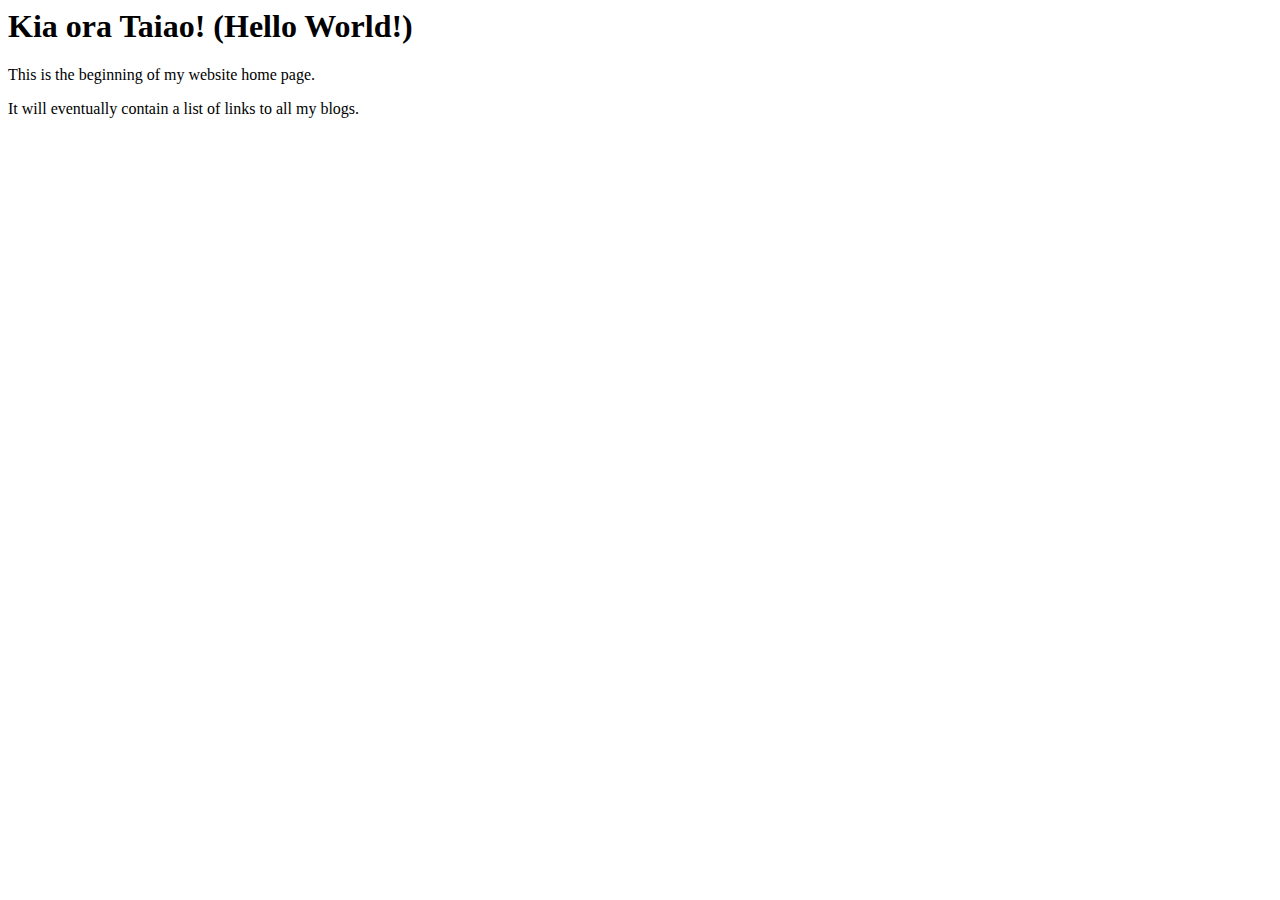
==== index.html @ 84250ab6 "Add index.html" ====
<html>
  <head>
    <title>My blog</title>
  <body>
    <h1>Kia ora Taiao! (Hello World!)</h1> 
    <p> This is the beginning of my website home page.</p>
    <p> It will eventually contain a list of links to all my blogs. </p>
  </body>
</html>
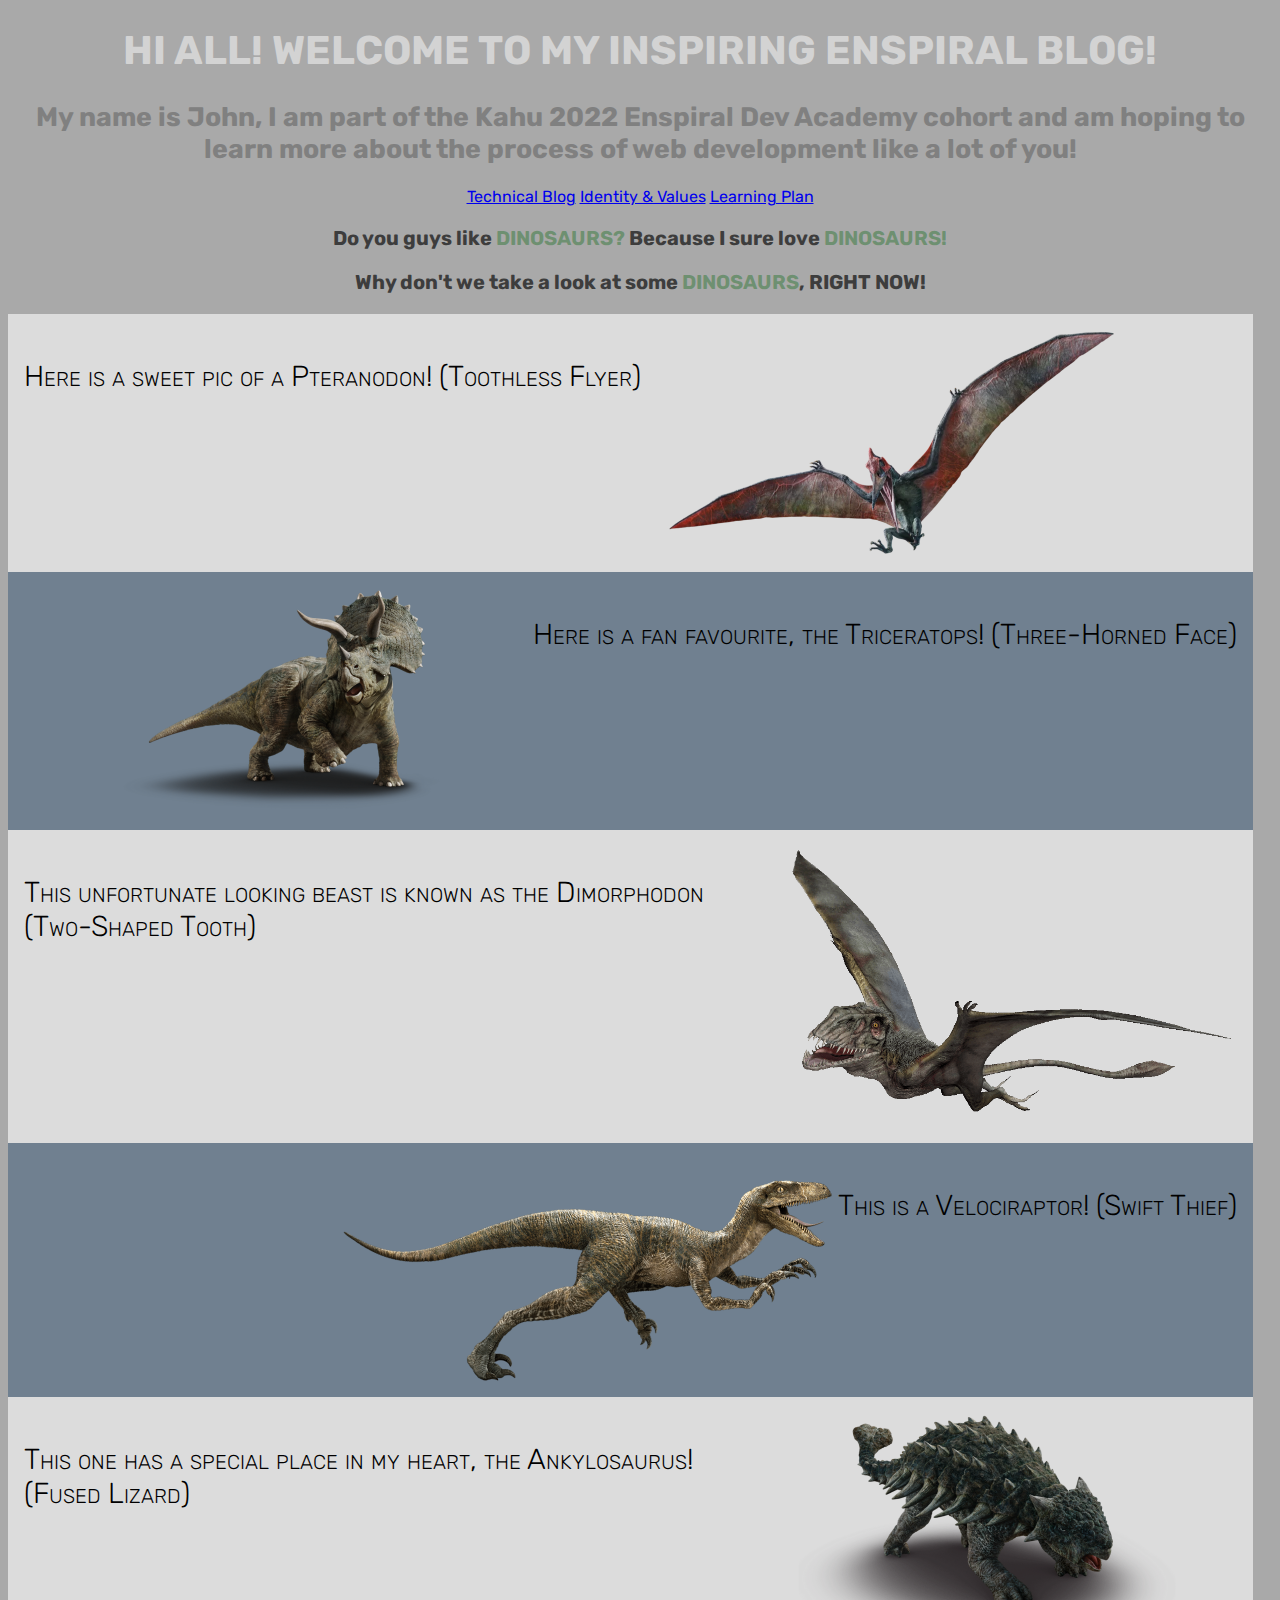
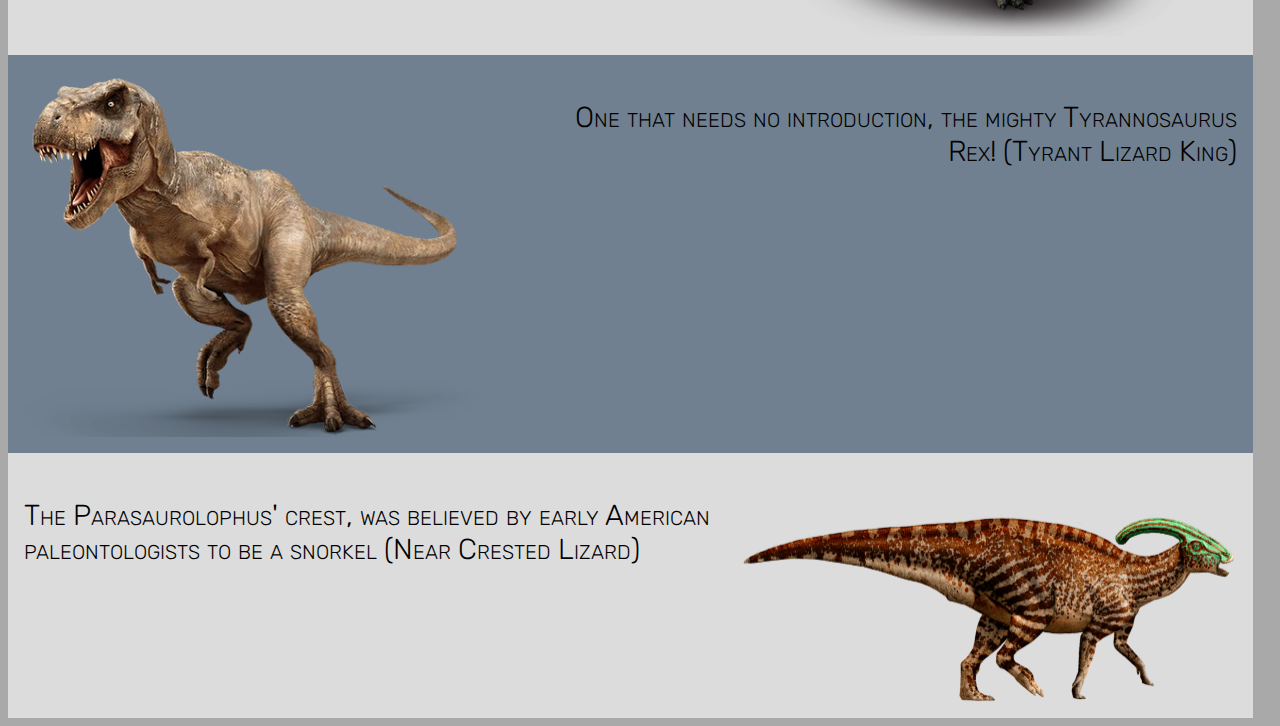
==== commit fd6a3bf2: "Added all repository files" ====
--- a/index.html
+++ b/index.html
@@ -1,9 +1,57 @@
-<html>
+<!DOCTYPE html>
+<html lang="en">
   <head>
-    <title>My blog</title>
+    <title>John's blog</title>
+    <meta charset="UTF-8">
+    <meta name="viewport" content="width=device-width, initial-scale=1.0">
+    <meta http-equiv="X-UA-Compatible" content="ie=edge">
+    <link rel="preconnect" href="https://fonts.googleapis.com">
+    <link rel="preconnect" href="https://fonts.gstatic.com" crossorigin>
+    <link href="https://fonts.googleapis.com/css2?family=Rubik:wght@300;700&display=swap" rel="stylesheet">
+    <link href="styles/main.css" rel="stylesheet" type="text/css">
+  </head>
   <body>
-    <h1>Kia ora Taiao! (Hello World!)</h1> 
-    <p> This is the beginning of my website home page.</p>
-    <p> It will eventually contain a list of links to all my blogs. </p>
+    <h1>Hi All! Welcome to my Inspiring Enspiral Blog!</h1> 
+    <h2>My name is John, I am part of the Kahu 2022 Enspiral Dev Academy cohort and am hoping to learn more about the process of web development like a lot of you!</h2>
+    <a id="name" href="blog/html-css.html">Technical Blog</a>
+    <a id="name" href="blog/identity-values.html">Identity & Values</a>
+    <a id="name" href="blog/learning-plan.html">Learning Plan</a>
+    <h3>Do you guys like <span class="dinos">DINOSAURS?</span> Because I sure love <span class="dinos">DINOSAURS!</span></h3>
+    <h3>Why don't we take a look at some <span class="dinos">DINOSAURS</span>, RIGHT NOW!</h3>
+    
+    <div class="ldinosaur">
+      <P>Here is a sweet pic of a Pteranodon! (Toothless Flyer)</P>
+      <img src="pictures/pteranodon.webp" alt="This is a Pteranodon">
+    </div>
+    
+    <div class="rdinosaur">
+      <P>Here is a fan favourite, the Triceratops! (Three-Horned Face)</P>
+      <img src="pictures/triceratops.png" alt="This is a Triceratops">
+    </div>
+    
+    <div class="ldinosaur">
+      <P>This unfortunate looking beast is known as the Dimorphodon (Two-Shaped Tooth)</P>
+      <img src="pictures/dimorphodon.png" alt="This is a Dimorphodon">
+    </div>
+    
+    <div class="rdinosaur">
+      <P>This is a Velociraptor! (Swift Thief)</P>
+      <img src="pictures/velociraptor.png" alt="This is a Velociraptor">
+    </div>
+    
+    <div class="ldinosaur">
+      <P>This one has a special place in my heart, the Ankylosaurus! (Fused Lizard)</P>
+      <img src="pictures/ankylosaurus.png" alt="This is a Ankylosaurus">
+    </div>
+
+    <div class="rdinosaur">
+      <P>One that needs no introduction, the mighty Tyrannosaurus Rex! (Tyrant Lizard King)</P>
+      <img src="pictures/tyrannosaurus.png" alt="This is a Tyrannosaurus Rex">
+    </div>
+
+    <div class="ldinosaur">
+      <P>The Parasaurolophus' crest, was believed by early American paleontologists to be a snorkel (Near Crested Lizard)</P>
+    <img src="pictures/parasaurolophus.png" alt="This is a Parasaurolophus">
+    </div>
   </body>
 </html>
--- a/styles/main.css
+++ b/styles/main.css
@@ -0,0 +1,90 @@
+body {
+    background-color: darkgrey;
+    text-align: center;
+    font-family: 'Rubik', sans-serif;
+}
+h1{
+    font-size: 30pt;
+    color: lightgrey;
+    text-transform: uppercase;
+}
+h2{
+    font-size: 20pt;
+    color: grey;
+}
+h3{
+    font-size: 15pt;
+    color: rgb(61, 61, 61);
+}
+span.dinos {
+    color: rgba(0, 99, 8, 0.356);
+}
+.rdinosaur {
+    background-color: slategray;
+    display: flex;
+    padding: 1rem;
+    flex-direction: row-reverse;
+    width: 96%;
+}
+
+.rdinosaur img {
+    width: 500px;
+}
+
+.rdinosaur p {
+    font: small-caps bold 1.8rem Rubik;
+    text-align: right;
+    font-weight: 300;
+}
+
+.ldinosaur {
+    background-color: gainsboro;
+    display: flex;
+    padding: 1rem;
+    flex-direction: row;
+    width: 96%;
+}
+
+.ldinosaur img {
+    width: 500px;
+}
+
+.ldinosaur p {
+    font: small-caps bold 1.8rem Rubik;
+    text-align: left;
+    font-weight: 300;
+}
+.classpic {
+    display: flex;
+    padding: 2rem;
+    flex-direction: row;
+}
+
+.classpic img {
+    width: 45%;
+    height: 45%;
+    padding:20px;
+}
+.idpic {
+    display: flex;
+    padding: 2rem;
+    flex-direction: row;
+}
+
+.idpic img {
+    width: 45%;
+    height: 45%;
+    padding:20px;
+}
+.alearn {
+    text-align: justify;  
+}
+.hlearn {
+    text-align:justify;
+    background-color: black
+}
+.llearn {
+    text-align: start;
+    font-size: 15pt;
+    color: rgb(61, 61, 61);  
+}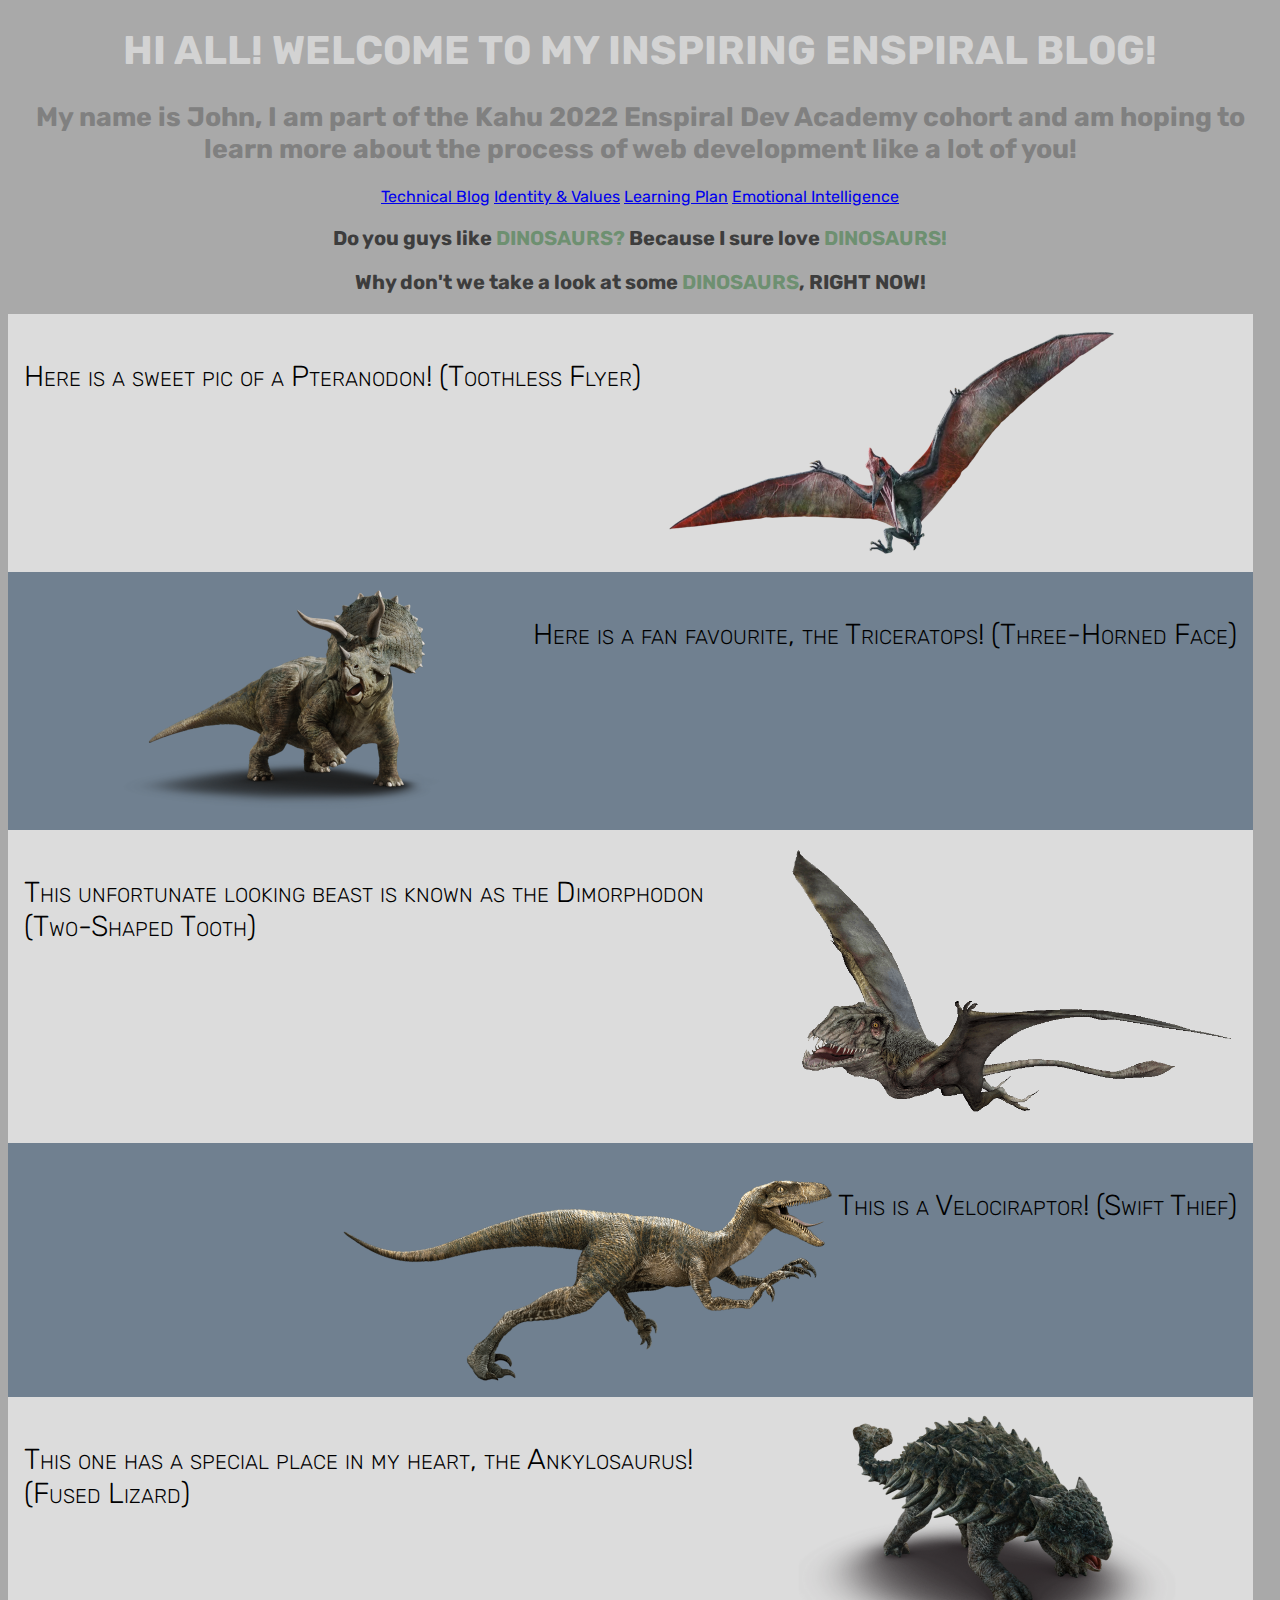
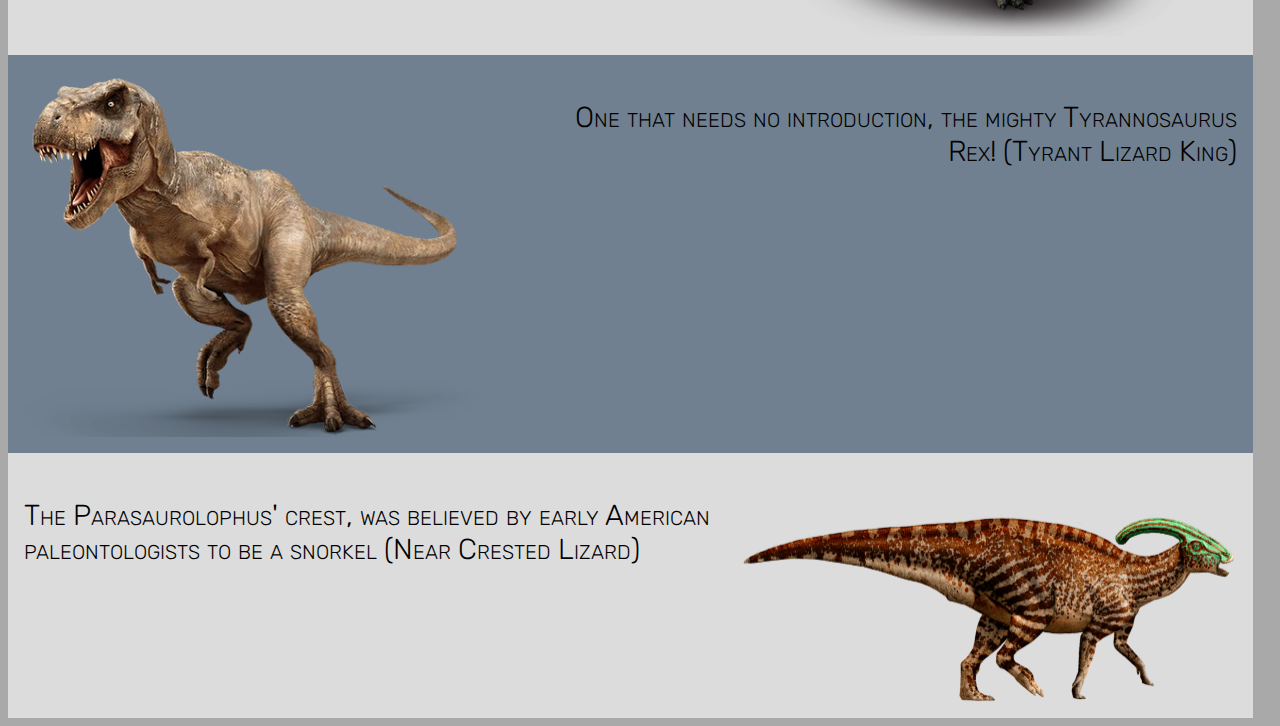
==== commit 2bb44ecd: "Updated all blog files" ====
--- a/index.html
+++ b/index.html
@@ -16,6 +16,7 @@
     <a id="name" href="blog/html-css.html">Technical Blog</a>
     <a id="name" href="blog/identity-values.html">Identity & Values</a>
     <a id="name" href="blog/learning-plan.html">Learning Plan</a>
+    <a id="name" href="blog/emotional-intelligence.html">Emotional Intelligence</a>
     <h3>Do you guys like <span class="dinos">DINOSAURS?</span> Because I sure love <span class="dinos">DINOSAURS!</span></h3>
     <h3>Why don't we take a look at some <span class="dinos">DINOSAURS</span>, RIGHT NOW!</h3>
     
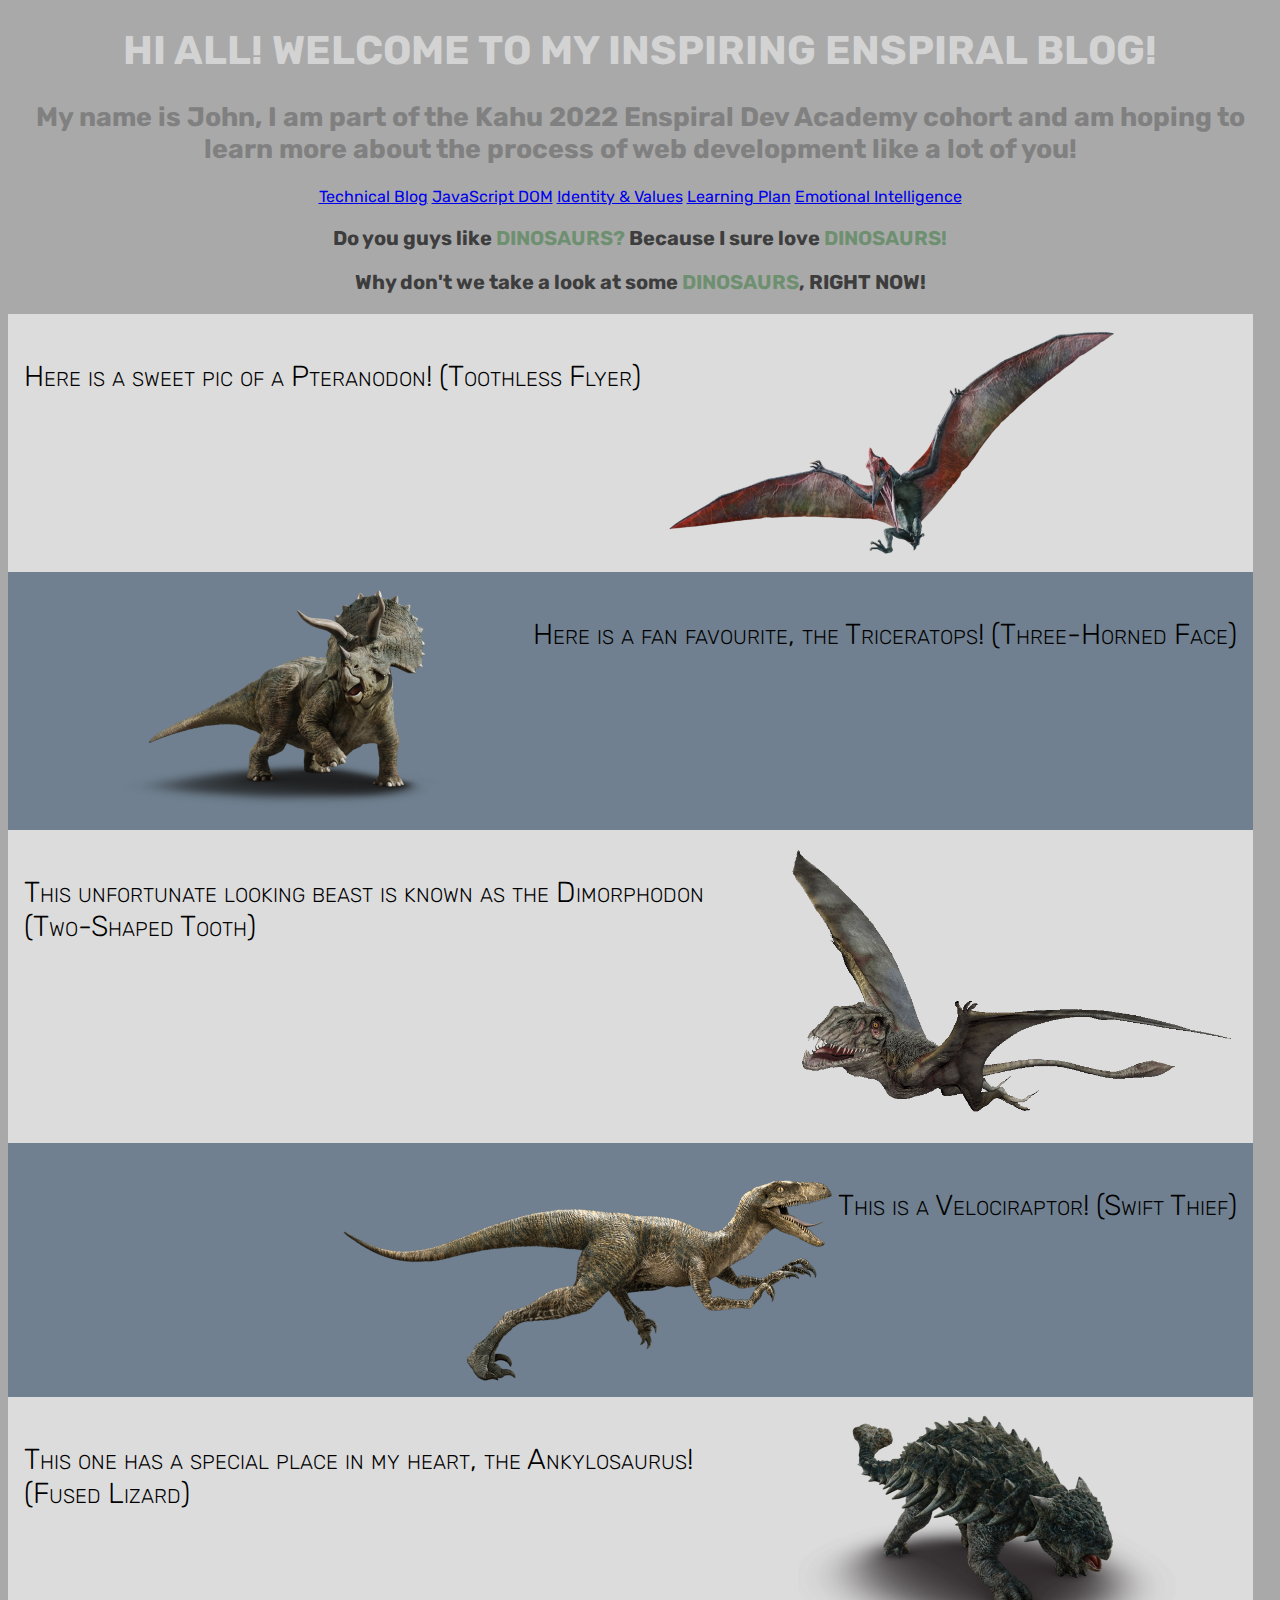
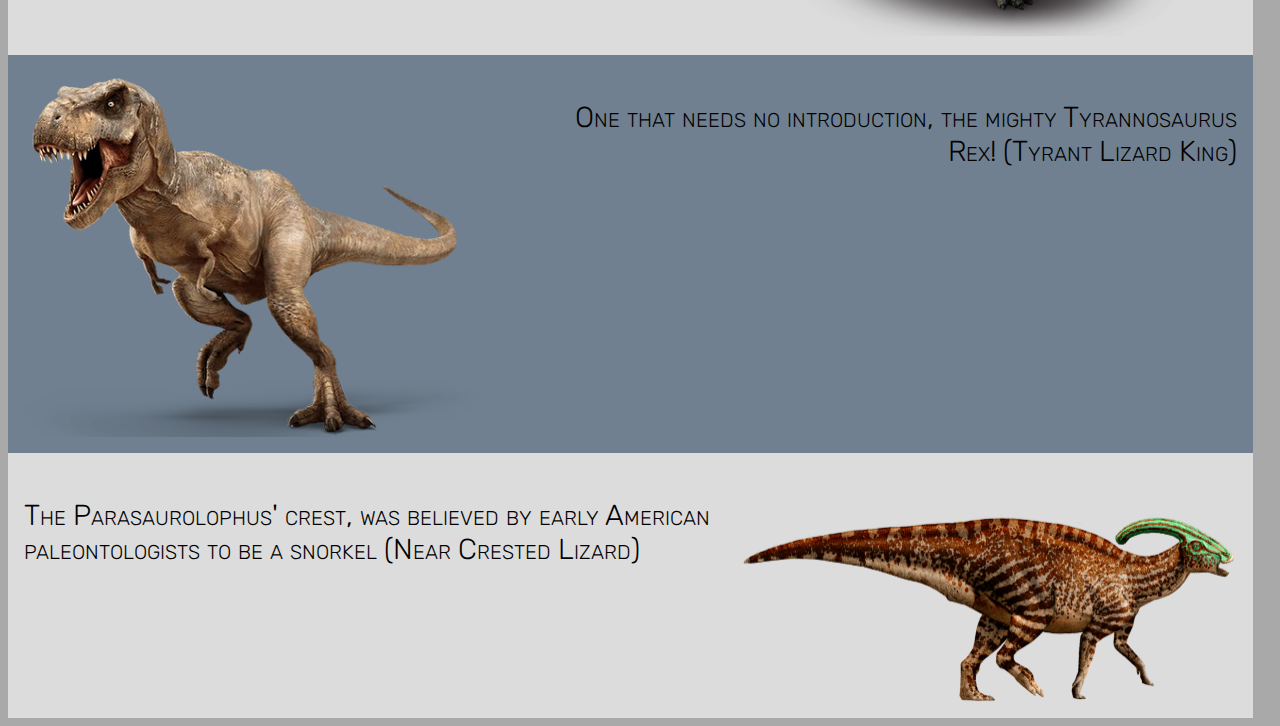
==== commit f46f914a: "Added EQ and JSDOM blog pages" ====
--- a/index.html
+++ b/index.html
@@ -14,6 +14,7 @@
     <h1>Hi All! Welcome to my Inspiring Enspiral Blog!</h1> 
     <h2>My name is John, I am part of the Kahu 2022 Enspiral Dev Academy cohort and am hoping to learn more about the process of web development like a lot of you!</h2>
     <a id="name" href="blog/html-css.html">Technical Blog</a>
+    <a id="name" href="blog/javascript-dom.html">JavaScript DOM</a>
     <a id="name" href="blog/identity-values.html">Identity & Values</a>
     <a id="name" href="blog/learning-plan.html">Learning Plan</a>
     <a id="name" href="blog/emotional-intelligence.html">Emotional Intelligence</a>
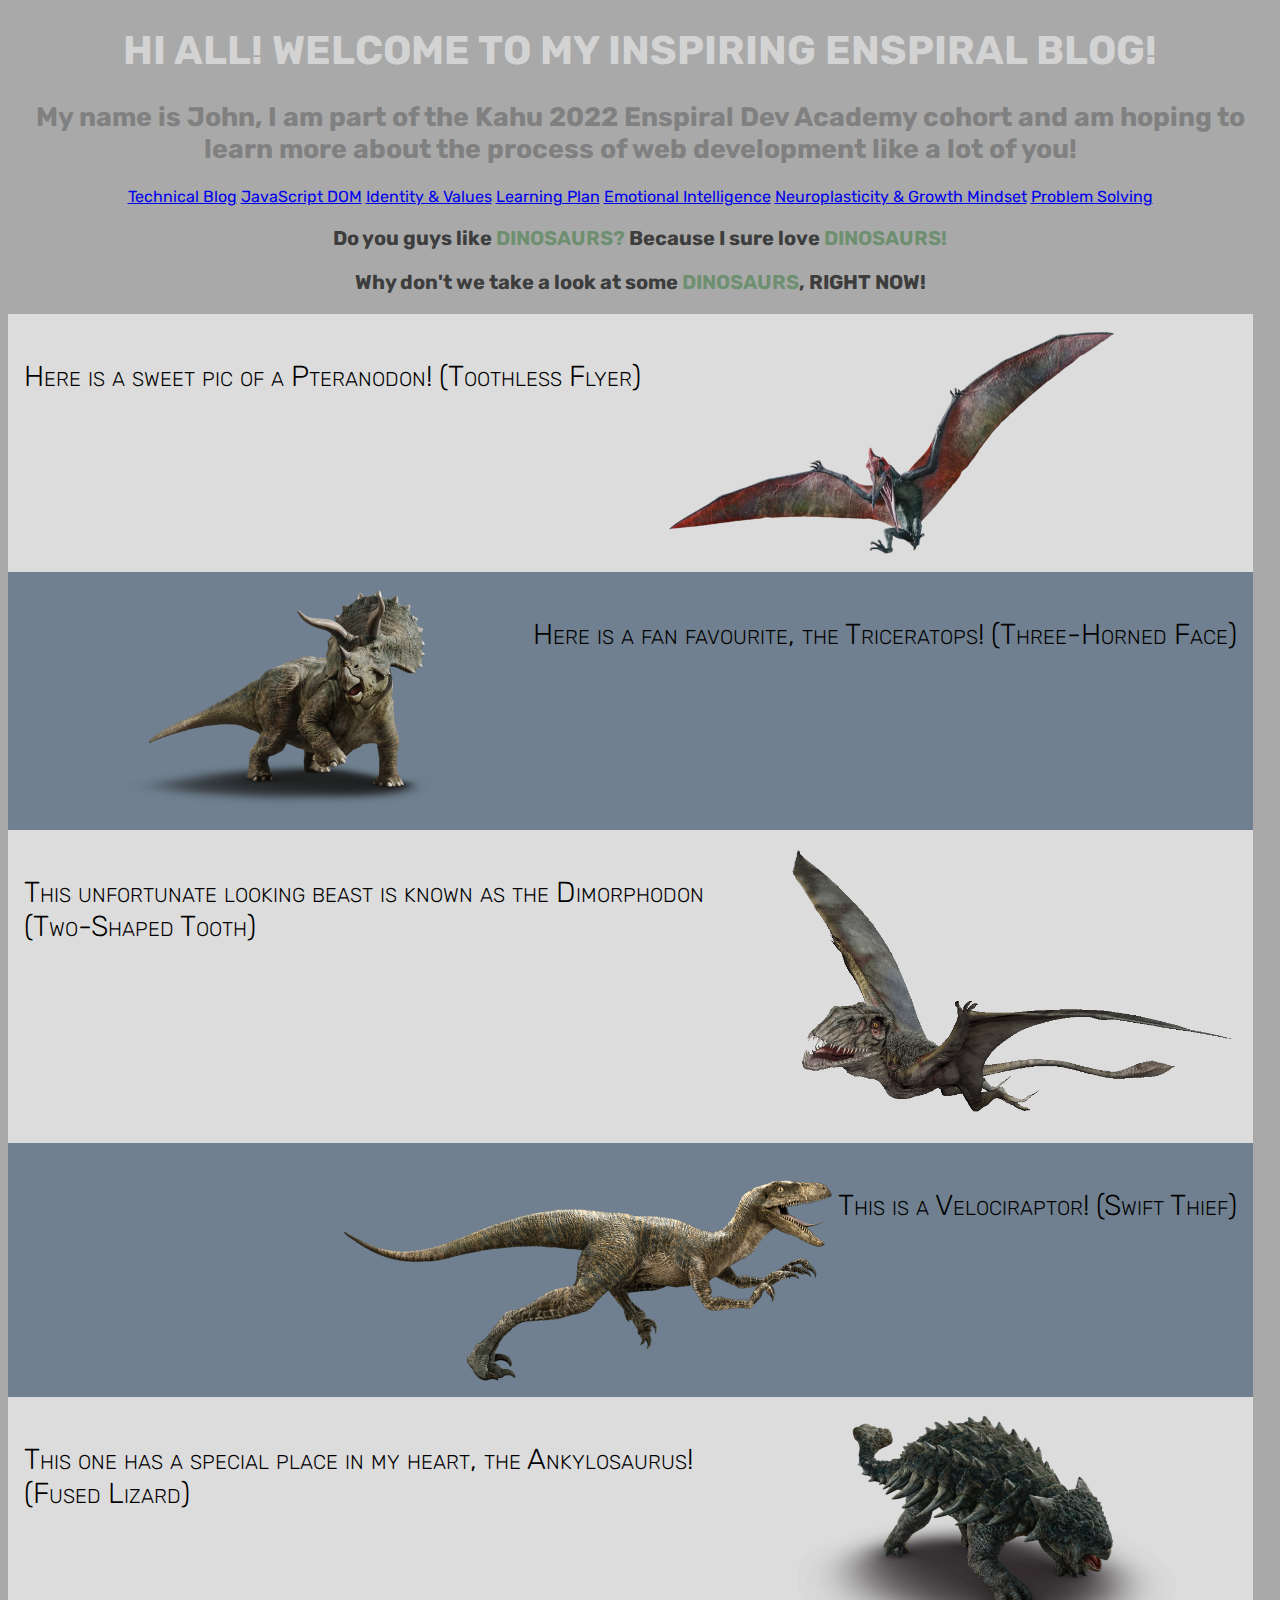
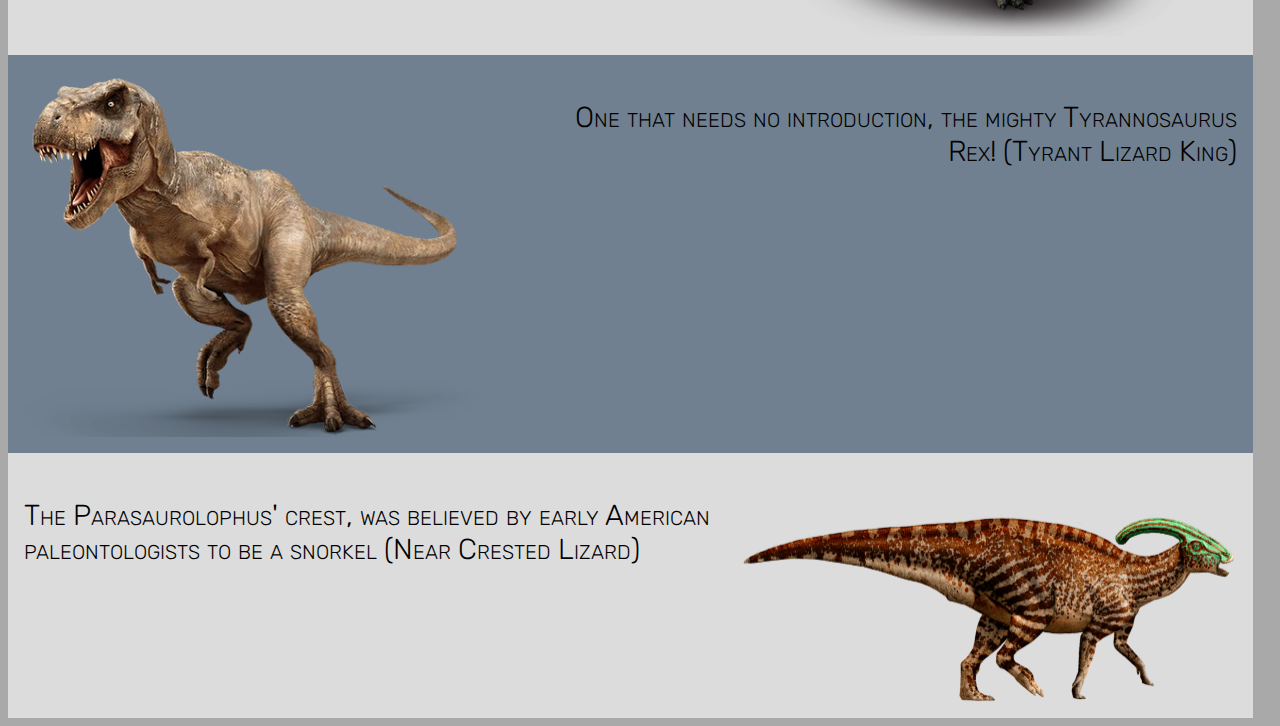
==== commit d20152ee: "Add updated problem solving blog files" ====
--- a/index.html
+++ b/index.html
@@ -18,6 +18,8 @@
     <a id="name" href="blog/identity-values.html">Identity & Values</a>
     <a id="name" href="blog/learning-plan.html">Learning Plan</a>
     <a id="name" href="blog/emotional-intelligence.html">Emotional Intelligence</a>
+    <a id="name" href="blog/neuroplasticity.html">Neuroplasticity & Growth Mindset</a>
+    <a id="name" href="blog/problem-solving.html">Problem Solving</a>
     <h3>Do you guys like <span class="dinos">DINOSAURS?</span> Because I sure love <span class="dinos">DINOSAURS!</span></h3>
     <h3>Why don't we take a look at some <span class="dinos">DINOSAURS</span>, RIGHT NOW!</h3>
     
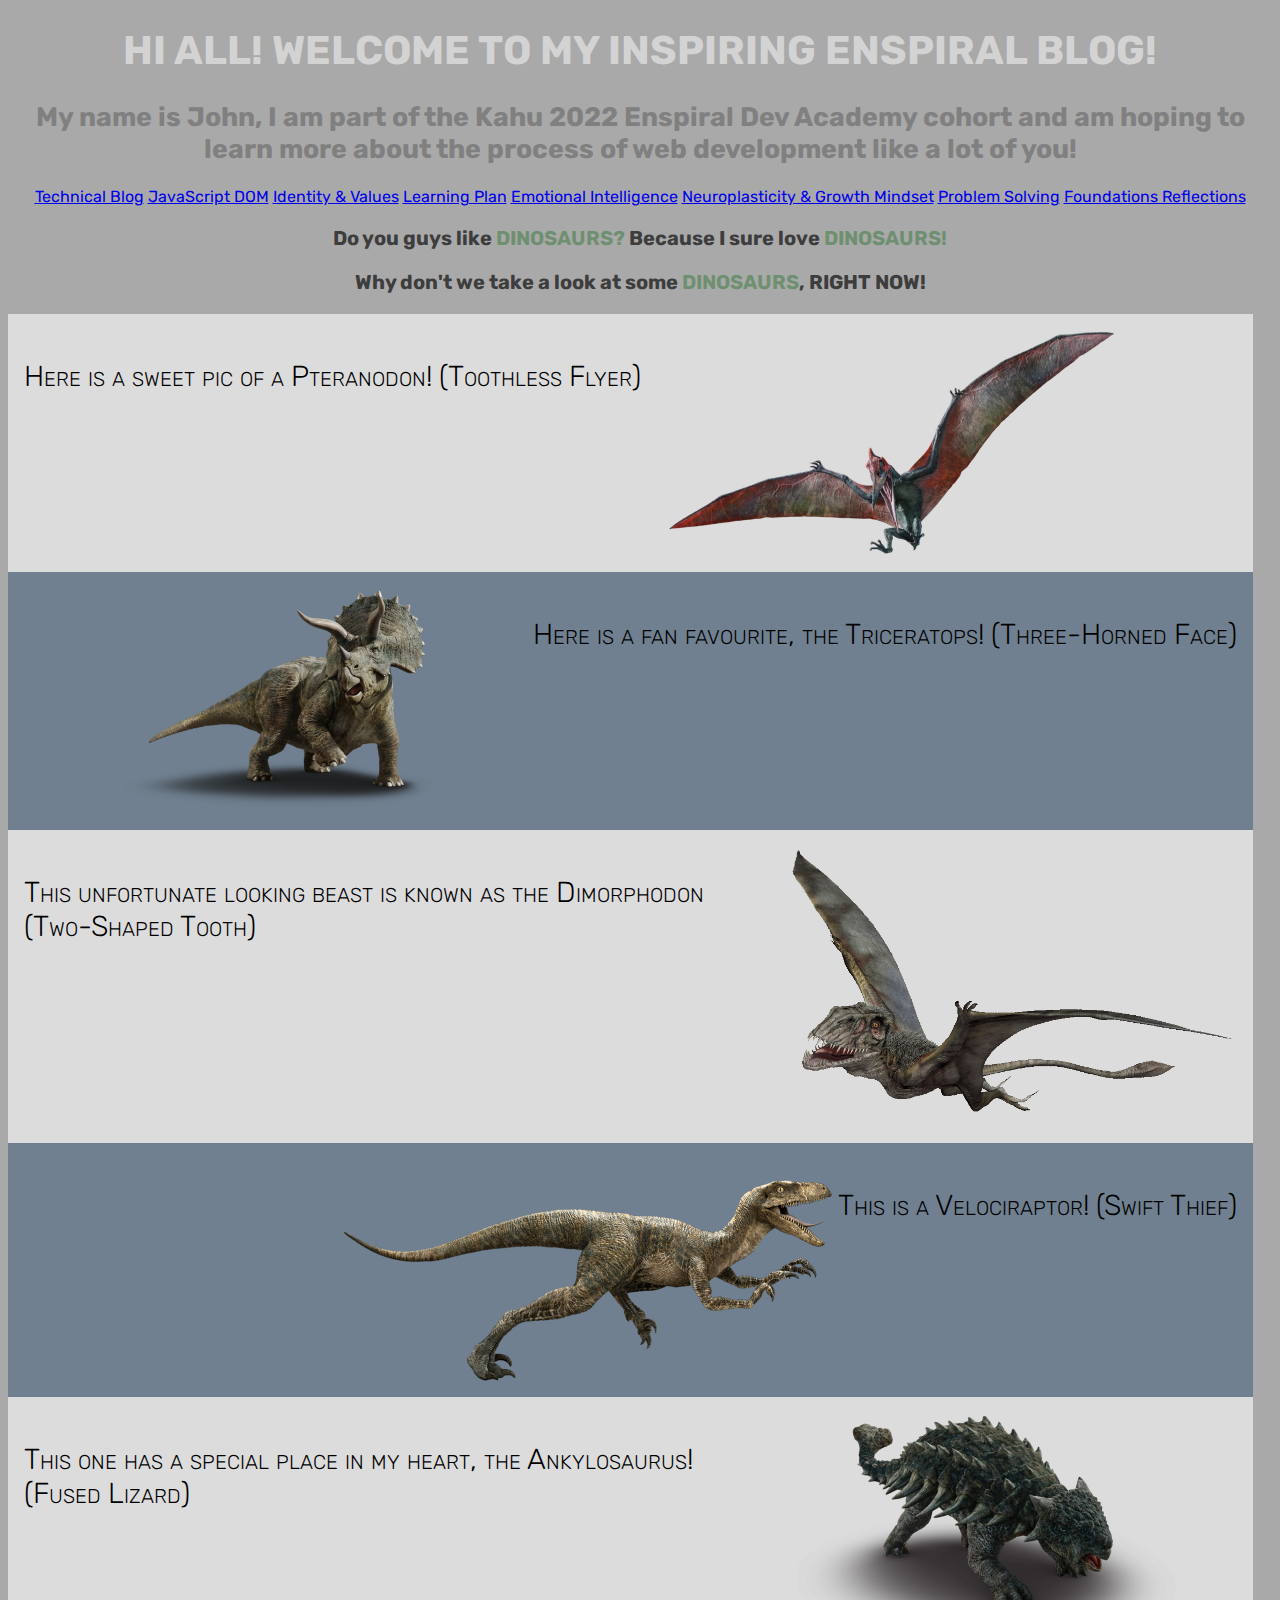
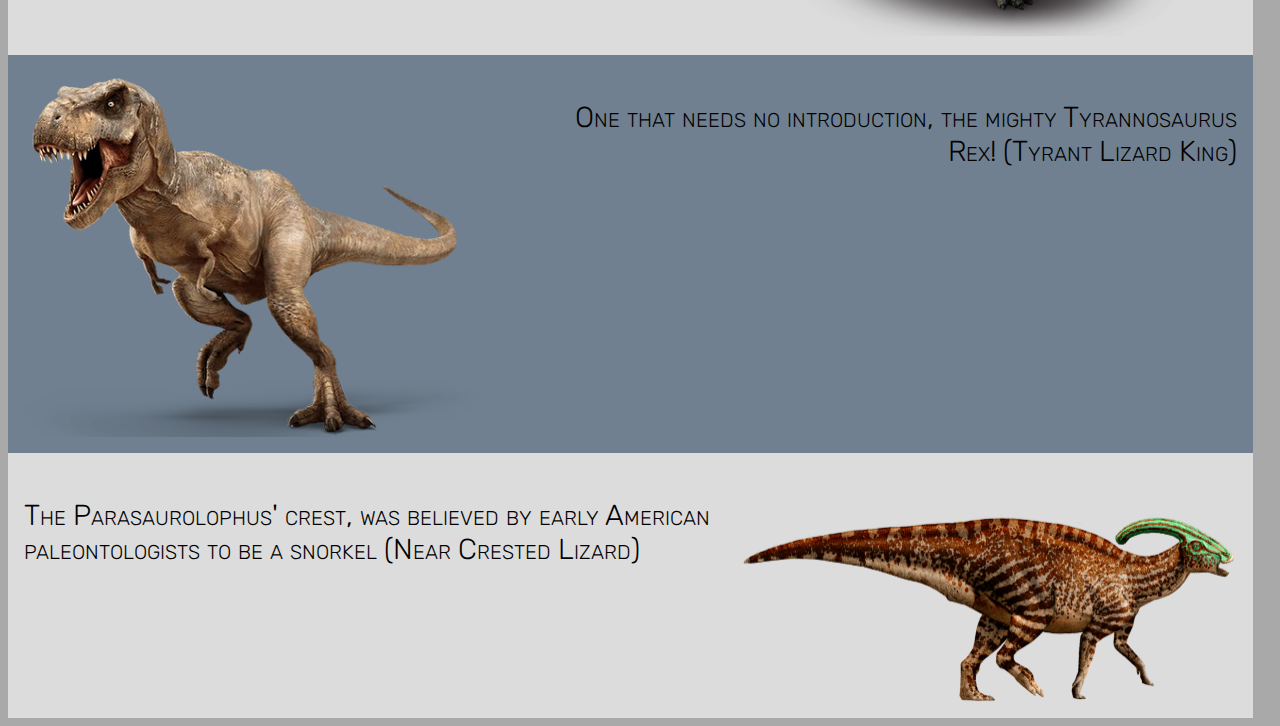
==== commit 9115e244: "Add updated learning plan and foundations blog" ====
--- a/index.html
+++ b/index.html
@@ -20,6 +20,7 @@
     <a id="name" href="blog/emotional-intelligence.html">Emotional Intelligence</a>
     <a id="name" href="blog/neuroplasticity.html">Neuroplasticity & Growth Mindset</a>
     <a id="name" href="blog/problem-solving.html">Problem Solving</a>
+    <a id="name" href="blog/foundations-reflection.html">Foundations Reflections</a>
     <h3>Do you guys like <span class="dinos">DINOSAURS?</span> Because I sure love <span class="dinos">DINOSAURS!</span></h3>
     <h3>Why don't we take a look at some <span class="dinos">DINOSAURS</span>, RIGHT NOW!</h3>
     
